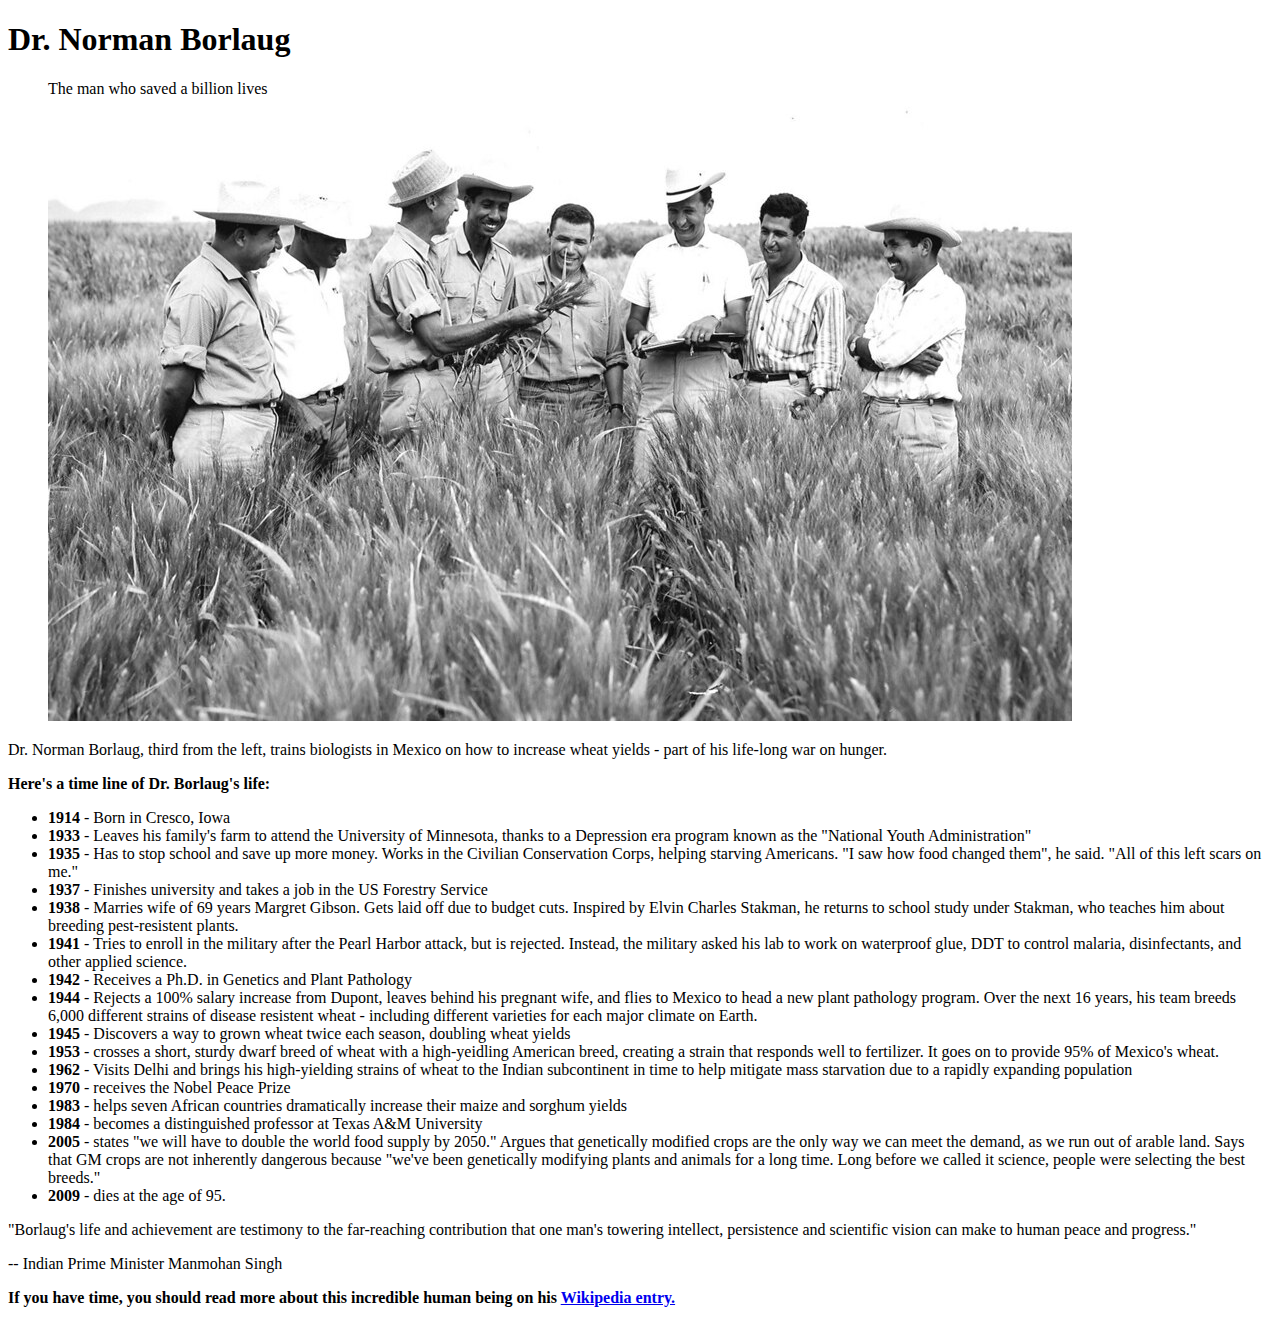
==== index.html @ 6146e8e4 "Index.html corrected" ====
<!DOCTYPE html>
<html lang="en">

<head>
    <meta charset="UTF-8">
    <meta http-equiv="X-UA-Compatible" content="IE=edge">
    <meta name="viewport" content="width=device-width, initial-scale=1.0">
    <title>Tribute page</title>
    <link rel="stylesheet" href="css/style.css">
</head>

<body>
    <main id="main">
        <h1 id="title">Dr. Norman Borlaug</h1>
        <figure id="img-div">
            <figcaption id="img-caption">The man who saved a billion lives</figcaption>
            <img src="/images/tribute.jpg" alt="" id="image">
        </figure>
        <p id="tribute-info">Dr. Norman Borlaug, third from the left, trains biologists in Mexico on how to increase wheat yields - part of his life-long war on hunger. </p>
        <!-- list items -->
        <strong><p>Here's a time line of Dr. Borlaug's life: </p></strong>
        <ul>
            <li><strong>1914</strong> - Born in Cresco, Iowa</li>
            <li><strong>1933</strong> - Leaves his family's farm to attend the University of Minnesota, thanks to a Depression era program known as the "National Youth Administration" </li>
            <li><strong>1935</strong> - Has to stop school and save up more money. Works in the Civilian Conservation Corps, helping starving Americans. "I saw how food changed them", he said. "All of this left scars on me." </li>
            <li><strong>1937</strong> - Finishes university and takes a job in the US Forestry Service</li>
            <li><strong>1938</strong> - Marries wife of 69 years Margret Gibson. Gets laid off due to budget cuts. Inspired by Elvin Charles Stakman, he returns to school study under Stakman, who teaches him about breeding pest-resistent plants. </li>
            <li><strong>1941</strong> - Tries to enroll in the military after the Pearl Harbor attack, but is rejected. Instead, the military asked his lab to work on waterproof glue, DDT to control malaria, disinfectants, and other applied science. </li>
            <li><strong>1942</strong> - Receives a Ph.D. in Genetics and Plant Pathology </li>
            <li><strong>1944</strong> - Rejects a 100% salary increase from Dupont, leaves behind his pregnant wife, and flies to Mexico to head a new plant pathology program. Over the next 16 years, his team breeds 6,000 different strains of disease resistent
                wheat - including different varieties for each major climate on Earth. </li>
            <li><strong>1945</strong> - Discovers a way to grown wheat twice each season, doubling wheat yields </li>
            <li><strong>1953</strong> - crosses a short, sturdy dwarf breed of wheat with a high-yeidling American breed, creating a strain that responds well to fertilizer. It goes on to provide 95% of Mexico's wheat. </li>
            <li><strong>1962</strong> - Visits Delhi and brings his high-yielding strains of wheat to the Indian subcontinent in time to help mitigate mass starvation due to a rapidly expanding population </li>
            <li><strong>1970</strong> - receives the Nobel Peace Prize</li>
            <li><strong>1983</strong> - helps seven African countries dramatically increase their maize and sorghum yields </li>
            <li><strong>1984</strong> - becomes a distinguished professor at Texas A&M University </li>
            <li><strong>2005</strong> - states "we will have to double the world food supply by 2050." Argues that genetically modified crops are the only way we can meet the demand, as we run out of arable land. Says that GM crops are not inherently dangerous
                because "we've been genetically modifying plants and animals for a long time. Long before we called it science, people were selecting the best breeds." </li>
            <li><strong>2009</strong> - dies at the age of 95.</li>
        </ul>
        <!-- end of list items -->
        <div id="last-msg">
            <p>"Borlaug's life and achievement are testimony to the far-reaching contribution that one man's towering intellect, persistence and scientific vision can make to human peace and progress." </p>
            <p>-- Indian Prime Minister Manmohan Singh</p>
        </div>
        <strong><p>If you have time, you should read more about this incredible human being on his <a id="tribute-link" href="https://en.wikipedia.org/wiki/Norman_Borlaug" target="_blank">Wikipedia entry. </a></p></strong>
    </main>

    <script src="https://cdn.freecodecamp.org/testable-projects-fcc/v1/bundle.js"></script>
    <script src="js/index.js"></script>
</body>

</html>
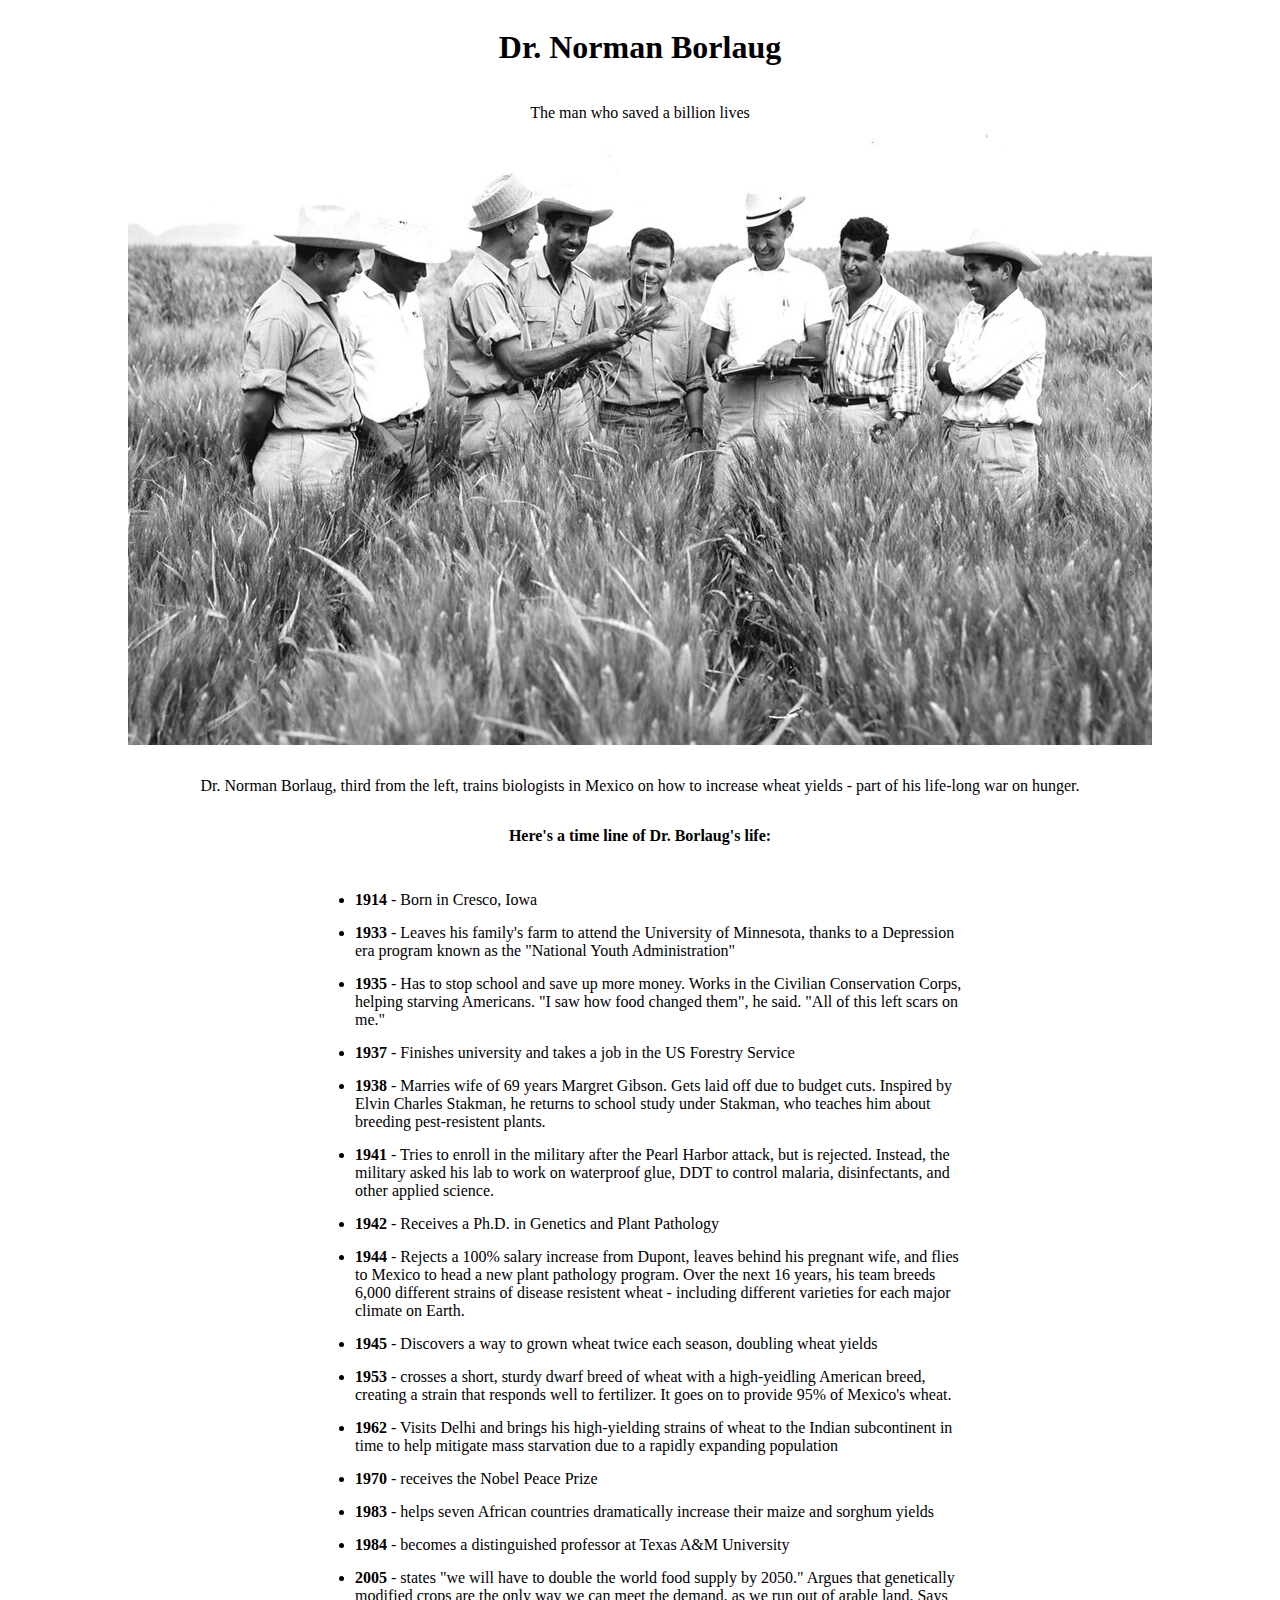
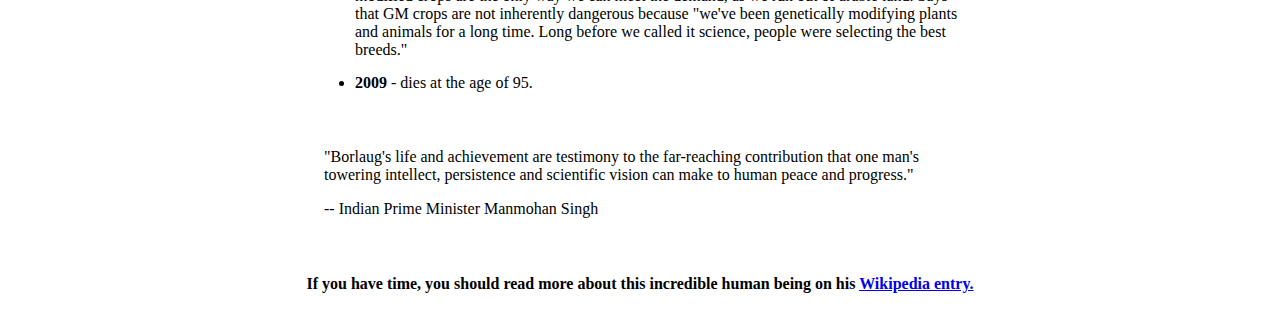
==== commit 5ea83d50: "Index.html corrected" ====
--- a/index.html
+++ b/index.html
@@ -6,7 +6,7 @@
     <meta http-equiv="X-UA-Compatible" content="IE=edge">
     <meta name="viewport" content="width=device-width, initial-scale=1.0">
     <title>Tribute page</title>
-    <link rel="stylesheet" href="css/style.css">
+    <link rel="stylesheet" href="/fcc-test-suite-template-master/css/style.css">
 </head>
 
 <body>
@@ -14,7 +14,7 @@
         <h1 id="title">Dr. Norman Borlaug</h1>
         <figure id="img-div">
             <figcaption id="img-caption">The man who saved a billion lives</figcaption>
-            <img src="/images/tribute.jpg" alt="" id="image">
+            <img src="./images/tribute.jpg" alt="" id="image">
         </figure>
         <p id="tribute-info">Dr. Norman Borlaug, third from the left, trains biologists in Mexico on how to increase wheat yields - part of his life-long war on hunger. </p>
         <!-- list items -->
@@ -48,7 +48,7 @@
     </main>
 
     <script src="https://cdn.freecodecamp.org/testable-projects-fcc/v1/bundle.js"></script>
-    <script src="js/index.js"></script>
+    <script src="./fcc-test-suite-template-master/js/index.js"></script>
 </body>
 
 </html>--- a/fcc-test-suite-template-master/css/style.css
+++ b/fcc-test-suite-template-master/css/style.css
@@ -0,0 +1,41 @@
+body {
+    box-sizing: border-box;
+}
+
+#main {
+    text-align: center;
+    display: flex;
+    flex-direction: column;
+}
+
+#img-div img {
+    max-width: 100%;
+    margin: 0 auto;
+    display: block;
+}
+
+#img-div {
+    align-items: center;
+}
+
+ul {
+    max-width: 50vw;
+    display: table;
+    margin: 0 auto;
+    text-align: left;
+    margin-top: 15px;
+}
+
+ul li {
+    margin: 15px;
+}
+
+#last-msg {
+    max-width: 50vw;
+    display: table;
+    margin: 0 auto;
+    text-align: left;
+    margin-top: 25px;
+    margin-left: 25%;
+    margin-bottom: 25px;
+}